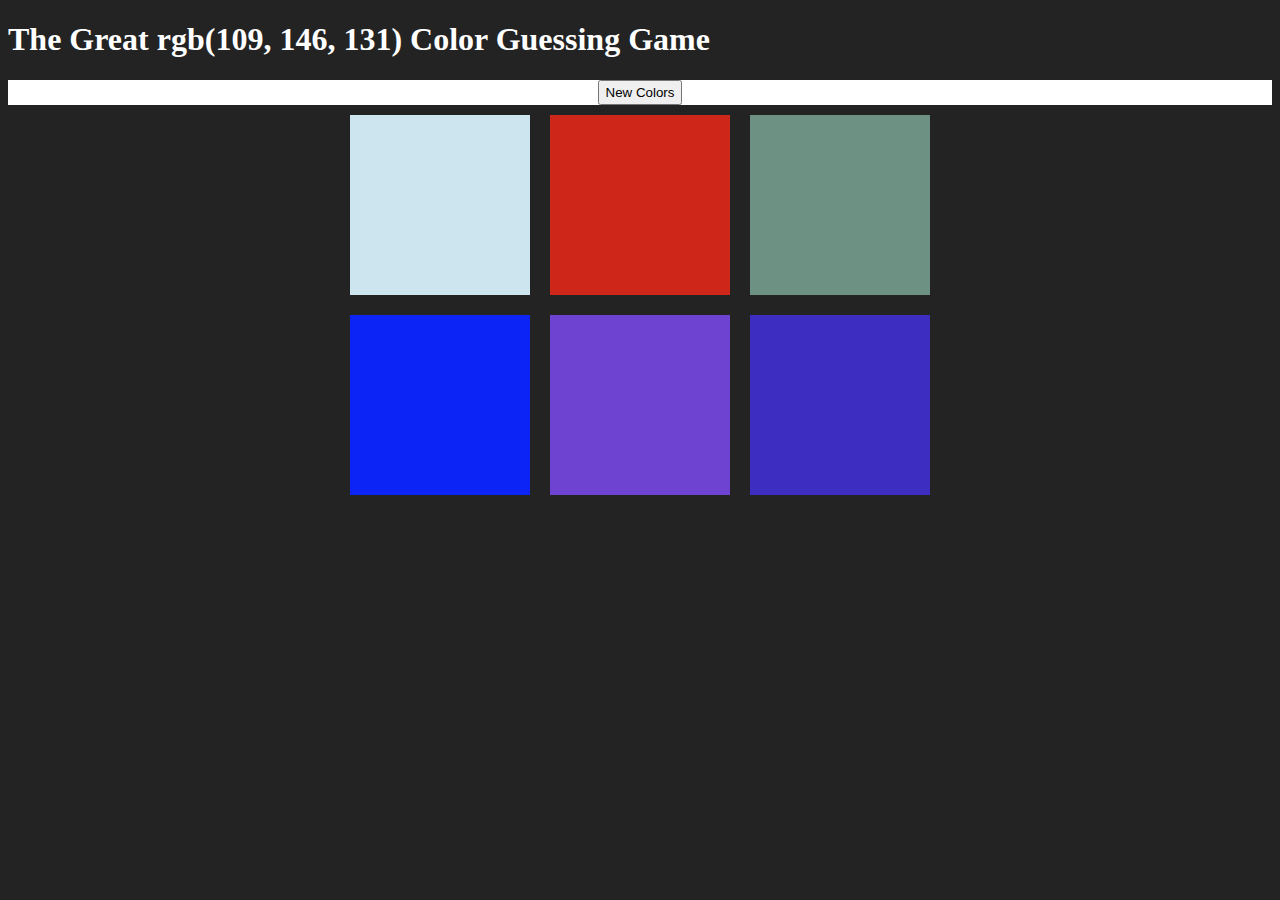
==== colorgame.html @ 4e5c31a4 "initial commit" ====
<!DOCTYPE html>
<html>
<head>
	<title>Color Game</title>
	<link rel="stylesheet" type="text/css" href="colorgame.css">
</head>
<body>
	<h1>The Great <span id="colorDisplay">RGB</span> Color Guessing Game</h1>

	<div id="strip">
		<button id="reset">New Colors</button>
		 <span id="message"></span>
	</div>
	
	<div id="container">
		<div class="square"></div>
		<div class="square"></div>
		<div class="square"></div>
		<div class="square"></div>
		<div class="square"></div>
		<div class="square"></div>
	</div>
	<script type="text/javascript" src="colorgame.js"></script>
</body>
</html>
---- colorgame.css ----
body{
	background: #232323;
}

.square{
	width: 30%;
	padding-bottom: 30%;
	float: left;
	background: green;
	margin: 1.66%;
}

#container{
	margin: 0 auto;
	max-width: 600px;
}


h1{
	color: white;
}

#strip{
	background: white;
	height: 25px;
	text-align: center;
}
 button{
 	padding-bottom: 3px;
 	padding-top: 3px;
 }
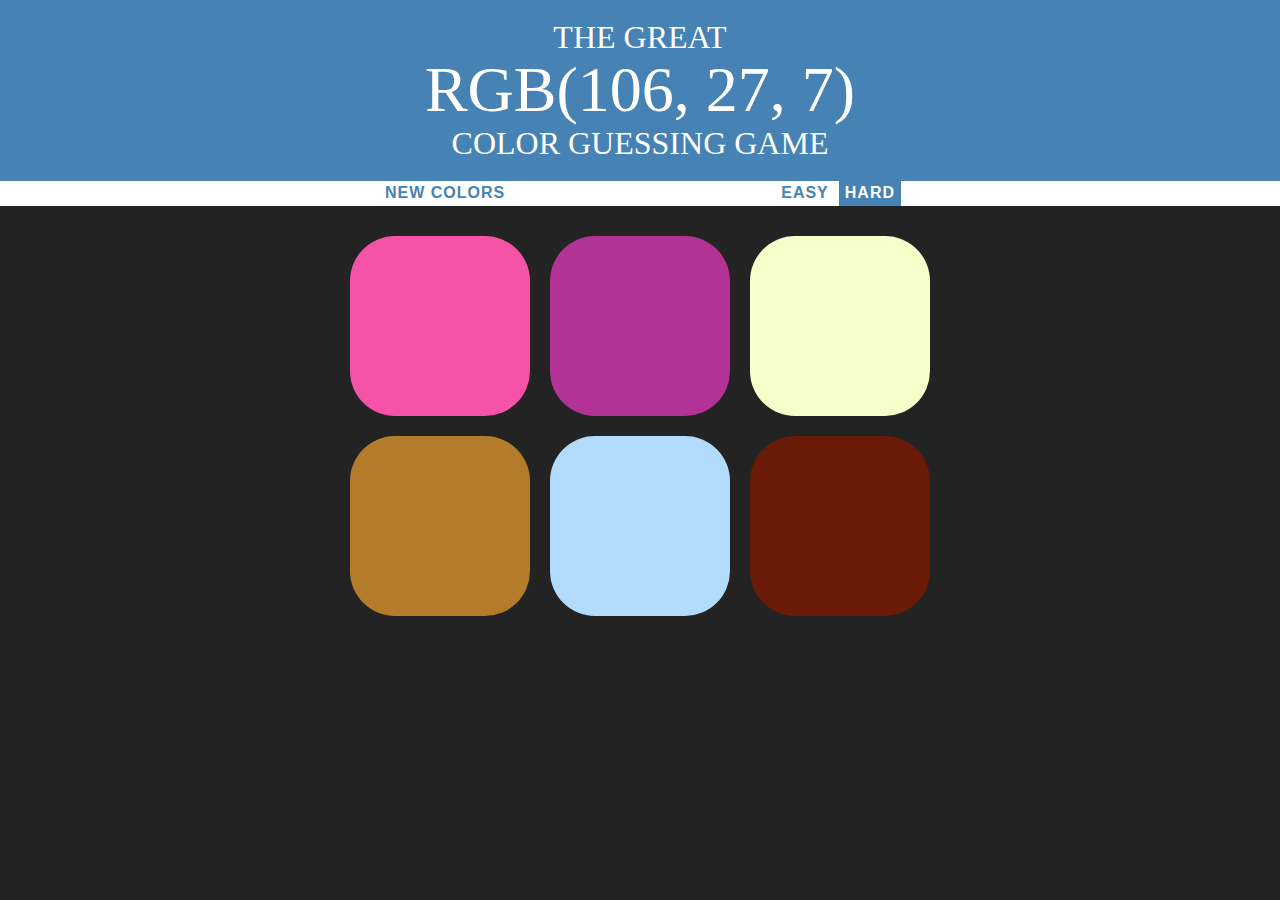
==== commit bc0e5667: "fixed bug" ====
--- a/colorgame.html
+++ b/colorgame.html
@@ -5,11 +5,19 @@
 	<link rel="stylesheet" type="text/css" href="colorgame.css">
 </head>
 <body>
-	<h1>The Great <span id="colorDisplay">RGB</span> Color Guessing Game</h1>
+	<h1>
+		The Great 
+		<br>
+		<span id="colorDisplay">RGB</span>
+		<br> 
+	Color Guessing Game
+  	</h1>
 
 	<div id="strip">
 		<button id="reset">New Colors</button>
 		 <span id="message"></span>
+		 <button class="mode">Easy</button>
+		 <button class="mode selected">Hard</button>
 	</div>
 	
 	<div id="container">
--- a/colorgame.css
+++ b/colorgame.css
@@ -1,5 +1,7 @@
 body{
 	background: #232323;
+	margin: 0;
+	font-family: "Avenir", "Montserrat";
 }
 
 .square{
@@ -8,24 +10,60 @@
 	float: left;
 	background: green;
 	margin: 1.66%;
+	border-radius: 25%;
+	transition: background 0.5s;
 }
 
 #container{
-	margin: 0 auto;
+	margin: 20px auto;
 	max-width: 600px;
 }
 
 
 h1{
 	color: white;
+	background: steelblue;
+	line-height: 1.1;
+	text-align: center;
+	margin: 0;
+	font-weight: normal;
+	text-transform: uppercase;
+	padding: 20px 0;
 }
 
 #strip{
 	background: white;
 	height: 25px;
 	text-align: center;
+	font-family: "Avenir", "Montserrat";
 }
  button{
- 	padding-bottom: 3px;
- 	padding-top: 3px;
+ 	border: none;
+ 	background: none;
+ 	text-transform: uppercase;
+ 	height: 100%;
+ 	font-weight: 700;
+ 	letter-spacing: 1px;
+ 	font-size: inherit;
+ 	transition: all 0.5s;
+ 	color: steelblue;
+ 	outline: none;
+ }
+
+ .selected{
+ 	background: steelblue;
+ 	color: white;
+ }
+ #colorDisplay{
+ 	font-size: 200%;
+ }
+
+ #message{
+ 	display: inline-block;
+ 	width: 20%;
+ }
+
+ button:hover {
+ 	background: steelblue;
+ 	color: white;
  }